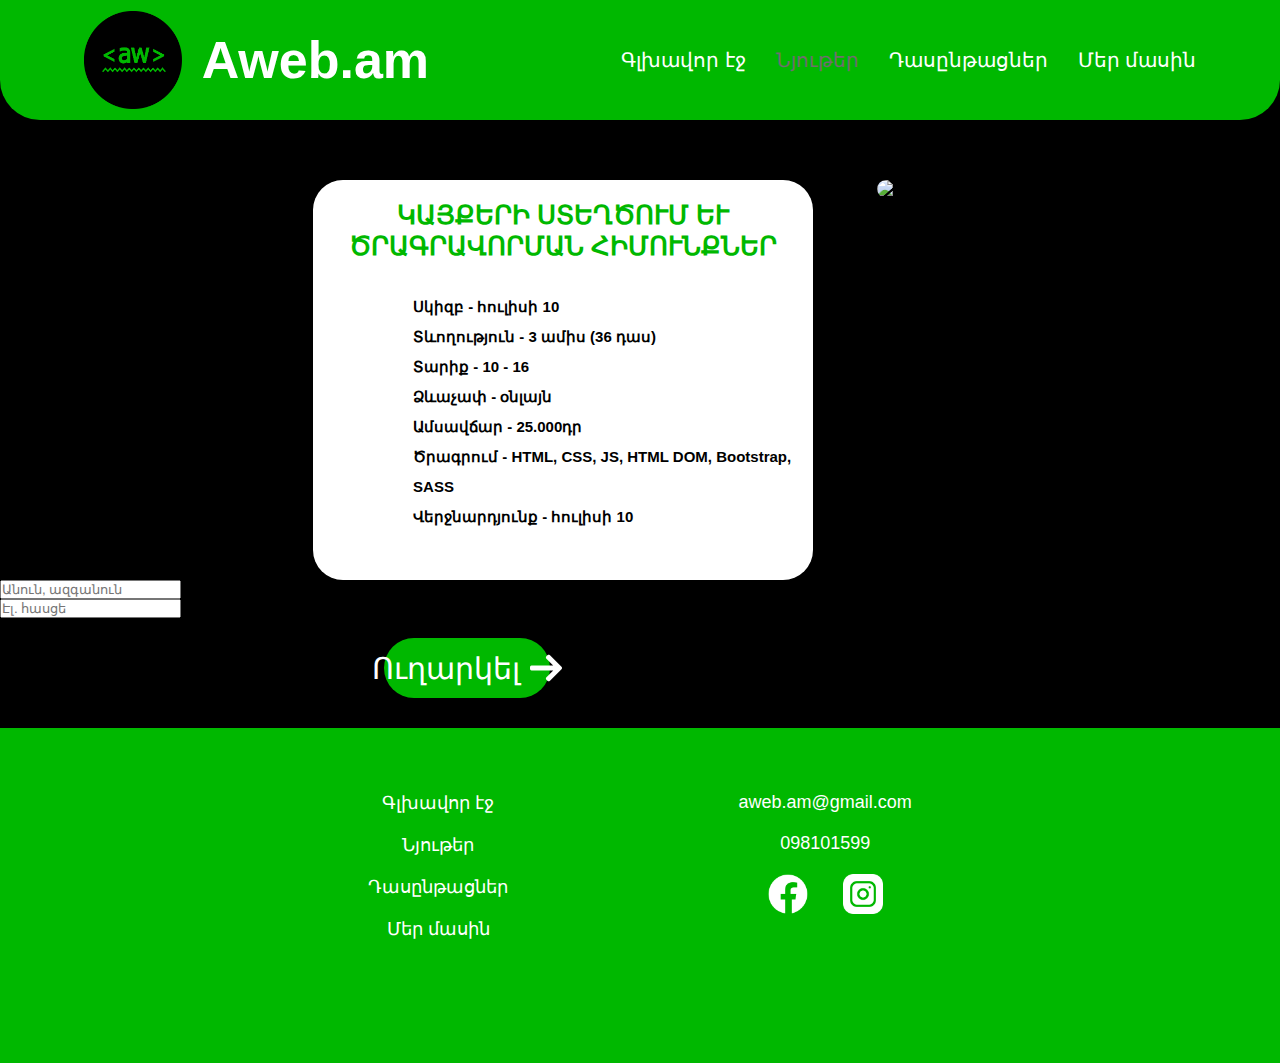
==== course.html @ 0719f068 "'aweb'" ====
<!DOCTYPE html>
<html lang="en">

    <head>
        <meta charset="UTF-8">
        <meta http-equiv="X-UA-Compatible" content="IE=edge">
        <meta name="viewport" content="width=device-width, initial-scale=1.0">
        <title>Մեր մասին</title>

        <link rel="stylesheet" href="style.css">
        <link rel="stylesheet" href="course.css">
    </head>

    <body>
        <header>
            <nav >
                <a href="index.html">
                    <div class="brand">
                        <img src="/images/logo.png" id="logo">
                        <h1 id="name">
                            Aweb.am
                        </h1>
                    </div>
                </a>
    
                <ul>
                    <li><a href="index.html">Գլխավոր էջ</a></li>
                    <li class="none_working">Նյութեր</li>
                    <li><a href="courses.html">Դասընթացներ</a></li>
                    <li><a href="about.html">Մեր մասին</a></li>
                </ul>
                <img src="/images/menu.png" width="50px" id="burger">
            </nav>
        </header>

        <main>
            <section id="head">
                <Section id="short">
                    <h1 class="vernagir">Կայքերի ստեղծում և ծրագրավորման հիմունքներ</h1>
                    <p class="tvyal">Սկիզբ - հուլիսի 10</p>
                    <p class="tvyal">Տևողություն - 3 ամիս (36 դաս)</p>
                    <p class="tvyal">Տարիք - 10 - 16</p>
                    <p class="tvyal">Ձևաչափ - օնլայն</p>
                    <p class="tvyal">Ամսավճար - 25.000դր</p>
                    <p class="tvyal">Ծրագրում - HTML, CSS, JS, HTML DOM, Bootstrap, SASS</p>
                    <p class="tvyal">Վերջնարդյունք - հուլիսի 10</p>
                </Section>
                <div class="cover">
                    <img src="images/course_cover.jpg" alt="cover_img" class="nkar">
                </div>
            </section>
            <section class="grancvel">
                <form class="grancum">
                    <input type="text" placeholder="Անուն, ազգանուն" id="name_input"><br>
                    <input type="text" placeholder="Էլ. հասցե" id="name_input"><br>
                    <div class="button" id="send_button">
                        <p>Ուղարկել</p>
                        <img src="images/arrow.png" class="arrow right_arrow">
                    </div>
                </form>
            </section>
        </main>

        <footer>
            <ul>
                <li>Գլխավոր էջ</li>
                <li>Նյութեր</li>
                <li>Դասընթացներ</li>
                <li>Մեր մասին</li>
            </ul>
            <ul>
                <li>aweb.am@gmail.com</li>
                <li>098101599</li>
                <ul id="footer_icons">
                    <li><a href="https://www.facebook.com/Aweb.am" target="_blank"><img src="images/facebook_white.png" class="w_social_icons"></a></li>
                    <li><a href="https://www.instagram.com/a_web.am/" target="_blank"><img src="images/instagram_white.png" class="w_social_icons"></a></li>
                </ul>
            </ul>
        </footer>

        <script src="https://smtpjs.com/v3/smtp.js"></script>
        <script src="main.js"></script>
    </body>

</html>
---- style.css ----
:root{
    --black-color: #000;
    --green-color: #00b800;
}

*{
    margin: 0px;
    padding: 0px;
}

*,
*::after,
*::before{
    box-sizing: border-box;
}

body{
    background-color: var(--black-color);
    font-family: 'Arial';
}

header{
    position: fixed;
    width: 100%;
    height: 120px;
    left: 0px;
    top: 0px;
    z-index: 1;

    background-color: var(--green-color);
    border-radius: 0px 0px 40px 40px;
}

.brand{
    display: flex;
    align-items: center;
    gap: 20px;

    color: #fff;
    font-family: 'Arial';
    font-weight: bold;
    font-size: 26px;
}

#logo{
    width: 98px;
    height: 98px;
}

nav{
    padding: 11px 0px;
    display: flex;
    align-items: center;
    justify-content: space-between;
    color: #fff;
    
    display: flex;
    justify-content: center;
    gap: 15%;
}

nav ul{
    font-size: 20px;
    display: flex;
    gap: 30px;
    list-style: none;    
}

nav a{
    color: #fff;
    text-decoration: none;
}

nav a:hover{
    color: var(--black-color);
}

#burger{
    display: none;
}

.none_working{
    color: rgb(110, 110, 110);
}

footer{
    background-color: var(--green-color);
    margin-top: 50px;
    color: #fff;
    padding: 5%;
    display: flex;
    justify-content: center;
    gap: 20%;
}

footer ul{
    list-style: none;
    margin-bottom: 30px;
}

footer li{
    font-size: 18px;
    text-align: center;
    margin-bottom: 20px; 
    text-decoration: none;
}

footer a{
    color: #fff;
    text-decoration: none;
}

#footer_icons{
    display: flex;
    flex-wrap: nowrap;
    gap: 20%;
    justify-content: center;
}

.w_social_icons{
    width: 40px;
}

.content{
    display: flex;
    justify-content: center;
    gap: 10%;
}

#part1{
    padding-top: 200px;
}

#part2{
    padding-top: 100px;
}

#part3{
    padding-top: 100px;
    padding-left: 7%;
    gap: 15%;
}

#part4{
    padding-top: 100px;
    padding-bottom: 100px;
}

.left_1{
    padding-top: 100px;
}

.left_2{
    padding-top: 100px;
    order: 2;
}

.left_2 .message img{
    transform: scaleX(-1);
}

.left_2 .text{
    text-align: end;
    right: 10%;
    width: 470px;
}

.left_4{
    padding-top: 50px;
}

.message{
    width: 450px;
    display: flex;
    justify-content: center;
}

.message img{
    position: absolute;
    max-width: 450px;
}

.message h1{
    position: relative;
    color: var(--green-color);
    text-transform: uppercase;
    font-size: 47px;
    padding: 25px 40px;
}

.text{
    font-family: 'Arial';
    font-size: 20px;
    line-height: 36px;
    letter-spacing: 0.03em;
    position: absolute;
    width: 410px;
    margin-top: 70px;
}

.text p{
    color: #fff;
}

.button{
    width: 166px;
    height: 60px;
    position: relative;
    left: 30%;
    top: 220px;
    background-color: var(--green-color);
    border-radius: 30px;
    display: flex;
    flex-wrap: nowrap;
    justify-content: center;
    align-items: center;
    gap: 10px;
}

.button p{
    font-size: 30px;
    color: #fff;
}

.buttons{
    position: relative;
    top: 220px;
    display: flex;
    flex-wrap: nowrap;
    justify-content: center;
    align-items: center;
    gap: 10%;
}

#send_button{
    top: 20px;
}

.social_icons{
    width: 70px;
}

.left_2 .button{
    width: 184px;
}

.left_2 .button p{
    font-size: 26px;
}

.arrow{
    width: 32px;
}

.left_2 .arrow{
    width: 28px;
}

.right_1{
    max-width: 550px;
    height: 590px;
    display: flex;
}

.right_2{
    width: 550px;
    height: 590px;
    display: flex;
}

.right_3{
    width: 550px;
    height: 590px;
    display: flex;
}

#wlcm_man{
    max-width: 100%;
    object-fit: cover;
    object-position: top left;
}

#man_2{
    width: 100%;
    object-fit: cover;
    object-position: top left;
}

#woman_1{
    width: 80%;
    object-fit: cover;
    object-position: top left;
}

.for_letter{
    margin-top: 50px;
}

.for_letter input{
    height: 50px;
    width: 350px;    
    border-radius: 30px;
    text-align: end;
    padding: 5%;
    margin-bottom: 20px;
    margin-left: 20%;
}

#letter_input{
    height: 100px;
}:root {
    --black-color: #000;
    --green-color: #00b800;
  }
  
  * {
    margin: 0px;
    padding: 0px;
  }
  
  *,
  *::after,
  *::before {
    box-sizing: border-box;
  }
  
  body {
    background-color: var(--black-color);
    font-family: "Arial";
  }
  
  header {
    position: fixed;
    width: 100%;
    height: 120px;
    left: 0px;
    top: 0px;
    z-index: 1;
  
    background-color: var(--green-color);
    border-radius: 0px 0px 40px 40px;
  }
  
  #del{
    display: none;
  }
  
  #menu-bg{
      width: 75%;
      height: 100vh;
      background-color: var(--green-color);
      margin-left: 25%;
      display: none;
      margin-top: -80px;
  }
  
  #opened-menu{
    display: none;
    font-size: 25px;
    list-style: none;
    padding: 120px 40px;
    text-align: end;
  }
  
  #opened-menu li {
    margin-bottom: 30px;
  }
  
  #opened-menu a {
    color: #fff;
    text-decoration: none;
  }
  
  nav a:hover {
    color: var(--black-color);
  }
  
  .brand {
    display: flex;
    align-items: center;
    gap: 20px;
  
    color: #fff;
    font-family: "Arial";
    font-weight: bold;
    font-size: 26px;
  }
  
  #logo {
    width: 98px;
    height: 98px;
  }
  
  nav {
    padding: 11px 0px;
    display: flex;
    align-items: center;
    justify-content: space-between;
    color: #fff;
  
    display: flex;
    justify-content: center;
    gap: 15%;
  }
  
  nav ul {
    font-size: 20px;
    display: flex;
    gap: 30px;
    list-style: none;
  }
  
  nav a {
    color: #fff;
    text-decoration: none;
  }
  
  nav a:hover {
    color: var(--black-color);
  }
  
  #burger {
    display: none;
  }
  
  .none_working {
    color: rgb(110, 110, 110);
  }
  
  footer {
    background-color: var(--green-color);
    margin-top: 50px;
    color: #fff;
    padding: 5%;
    display: flex;
    justify-content: center;
    gap: 20%;
  }
  
  footer ul {
    list-style: none;
    margin-bottom: 30px;
  }
  
  footer li {
    font-size: 18px;
    text-align: center;
    margin-bottom: 20px;
    text-decoration: none;
  }
  
  footer a {
    color: #fff;
    text-decoration: none;
  }
  
  #footer_icons {
    display: flex;
    flex-wrap: nowrap;
    gap: 20%;
    justify-content: center;
  }
  
  .w_social_icons {
    width: 40px;
  }
  
  .content {
    display: flex;
    justify-content: center;
    gap: 10%;
  }
  
  #part1 {
    padding-top: 200px;
  }
  
  #part2 {
    padding-top: 100px;
  }
  
  #part3 {
    padding-top: 100px;
    padding-left: 7%;
    gap: 15%;
  }
  
  #part4 {
    padding-top: 100px;
    padding-bottom: 100px;
  }
  
  .left_1 {
    padding-top: 100px;
  }
  
  .left_2 {
    padding-top: 100px;
    order: 2;
  }
  
  .left_2 .message img {
    transform: scaleX(-1);
  }
  
  .left_2 .text {
    text-align: end;
    width: 440px;
    display: flex;
    align-items: flex-end;
  }
  
  .left_4 {
    padding-top: 50px;
  }
  
  .message {
    width: 450px;
    display: flex;
    justify-content: center;
  }
  
  .message img {
    position: absolute;
    max-width: 450px;
  }
  
  .message h1 {
    position: relative;
    color: var(--green-color);
    text-transform: uppercase;
    font-size: 47px;
    padding: 25px 40px;
  }
  
  .text {
    font-family: "Arial";
    font-size: 20px;
    line-height: 36px;
    letter-spacing: 0.03em;
    position: absolute;
    width: 410px;
    margin-top: 70px;
  }
  
  .text p {
    color: #fff;
  }
  
  .button {
    width: 166px;
    height: 60px;
    position: relative;
    left: 30%;
    top: 220px;
    background-color: var(--green-color);
    border-radius: 30px;
    display: flex;
    flex-wrap: nowrap;
    justify-content: center;
    align-items: center;
    gap: 10px;
  }
  
  .button p {
    font-size: 30px;
    color: #fff;
  }
  
  .buttons {
    position: relative;
    top: 220px;
    display: flex;
    flex-wrap: nowrap;
    justify-content: center;
    align-items: center;
    gap: 10%;
  }
  
  #send_button {
    top: 20px;
  }
  
  .social_icons {
    width: 70px;
  }
  
  .left_2 .button {
    width: 184px;
  }
  
  .left_2 .button p {
    font-size: 26px;
  }
  
  .arrow {
    width: 32px;
  }
  
  .left_2 .arrow {
    width: 28px;
  }
  
  .right_1 {
    max-width: 550px;
    height: 590px;
    display: flex;
  }
  
  .right_2 {
    width: 550px;
    height: 590px;
    display: flex;
  }
  
  .right_3 {
    width: 550px;
    height: 590px;
    display: flex;
  }
  
  #wlcm_man {
    max-width: 100%;
    object-fit: cover;
    object-position: top left;
  }
  
  #man_2 {
    width: 100%;
    object-fit: cover;
    object-position: top left;
  }
  
  #woman_1 {
    width: 80%;
    object-fit: cover;
    object-position: top left;
  }
  
  .for_letter {
    margin-top: 50px;
    display: flex;
    flex-direction: column;
    align-items: flex-end;
  }
  
  .for_letter input {
    height: 50px;
    width: 350px;
    border-radius: 30px;
    text-align: end;
    padding: 5%;
    margin-bottom: 20px;
  }
  
  #letter_input {
    height: 100px;
    width: 350px;
    border-radius: 30px;
    text-align: end;
    padding: 5%;
    margin-bottom: 20px;
  }
  
  @media screen and (max-width: 1024px) {
    .brand {
      font-size: 24px;
    }
  
    nav ul {
      font-size: 18px;
      gap: 5px;
    }
  
    .content {
      justify-content: center;
      gap: 5%;
    }
  
    #part1 {
      padding-top: 160px;
    }
  
    #part2 {
      padding-top: 80px;
    }
  
    #part3 {
      padding-top: 80px;
      padding-left: 4.5%;
      gap: 5%;
    }
  
    #part4 {
      padding-top: 80px;
    }
  
    .message {
      max-width: 350px;
    }
  
    .message img {
      max-width: 350px;
    }
  
    .message h1 {
      font-size: 36px;
      padding: 20px 35px;
    }
  
    .text {
      font-size: 17px;
      width: 350px;
      margin-top: 50px;
    }
  
    .left_2 .text {
      max-width: 350px;
    }
  
    .button {
      max-width: 120px;
      max-height: 50px;
      top: 190px;
      gap: 5%;
    }
  
    .button p {
      font-size: 25px;
    }
  
    .buttons {
      top: 190px;
      gap: 10%;
    }
  
    .social_icons {
      width: 60px;
    }
  
    .left_2 .button {
      max-width: 160px;
    }
  
    .left_2 .button p {
      font-size: 22px;
    }
  
    .arrow {
      max-width: 25px;
    }
  
    .left_2 .arrow {
      max-width: 23px;
    }
  
    .right_1 {
      max-width: 450px;
      max-height: 500px;
    }
  
    .right_2 {
      width: 420px;
      height: 500px;
    }
  
    .right_3 {
      width: 400px;
      height: 500px;
    }
  
    #wlcm_man {
      width: 100%;
    }
  
    #man_2 {
      width: 100%;
    }
  
    #woman_1 {
      width: 100%;
    }
  
    .for_letter input {
      height: 40px;
      width: 300px;
    }
    
    #letter_input {
      width: 300px;
    }
  }
  
  @media screen and (max-width: 768px) {
    nav ul {
      display: none;
    }
  
    #burger {
      display: block;
    }
  
    footer {
      flex-direction: column;
    }
  
    #footer_icons {
      gap: 5%;
    }
  
    #part1 {
      padding-top: 120px;
      flex-direction: column;
      align-items: center;
    }
  
    #part2 {
      padding-top: 10px;
      flex-direction: column;
      align-items: center;
    }
  
    #part3 {
      padding-top: 10px;
      padding-left: 4.5%;
      gap: 5%;
      flex-direction: column;
      align-items: center;
    }
  
    #part4 {
      padding-top: 10px;
      flex-direction: column;
      align-items: center;
    }
  
    .message {
      max-width: 300px;
    }
  
    .message img {
      max-width: 300px;
    }
  
    .message h1 {
      font-size: 30px;
      padding: 18px;
      padding-left: auto;
    }
  
    .text {
      font-size: 14px;
      width: 280px;
      margin-top: 50px;
    }
  
    .left_2 .text {
      max-width: 300px;
      margin-right: 22px;
    }
  
    .button {
      max-width: 100px;
      max-height: 40px;
      top: 180px;
      gap: 5%;
    }
  
    .button p {
      font-size: 20px;
    }
  
    .buttons {
      top: 180px;
      gap: 10%;
    }
  
    .social_icons {
      width: 50px;
    }
  
    .left_2 .button {
      max-width: 140px;
    }
  
    .left_2 .button p {
      font-size: 20px;
    }
  
    .arrow {
      max-width: 22px;
    }
  
    .left_2 .arrow {
      max-width: 22px;
    }
  
    .left_1 {
      margin-right: 35%;
    }
  
    .left_2 {
      margin-left: 35%;
    }
  
    .right_1 {
      max-width: 350px;
      max-height: 400px;
      margin-top: 100px;
      margin-left: 35%;
    }
  
    .right_2 {
      margin-top: 20px;
      max-width: 380px;
      max-height: 500px;
      order: 2;
      margin-right: 25%;
    }
  
    .right_3 {
      width: 330px;
      height: 430px;
      margin-left: 35%;
      margin-top: 100px;
    }
  
    .right_4 {
      margin-top: -50px;
    }
  
    #wlcm_man {
      width: 100%;
    }
  
    #man_2 {
      width: 100%;
      margin-top: 100px;
    }
  
    #woman_1 {
      width: 100%;
    }
  
    .for_letter input {
      height: 30px;
      width: 250px;
      margin-left: 15%;
    }
  }
  

@media screen and (max-width: 1024px){
    .brand{
        font-size: 24px;
    }

    nav ul{
        font-size: 18px;
        gap: 5px;  
    }

    .content{
        justify-content: center;
        gap: 5%;
    }

    #part1{
        padding-top: 160px;
    }
    
    #part2{
        padding-top: 80px;
    }
    
    #part3{
        padding-top: 80px;
        padding-left: 4.5%;
        gap: 5%;
    }
    
    #part4{
        padding-top: 80px;
    }
    
    .message{
        max-width: 350px;
    }
    
    .message img{
        max-width: 350px;
    }
    
    .message h1{
        font-size: 36px;
        padding: 20px 35px;
    }
    
    .text{
        font-size: 17px;
        width: 350px;
        margin-top: 50px;
    }
    
    .left_2 .text{
        max-width: 370px;
    }
    
    .button{
        max-width: 120px;
        max-height: 50px;
        top: 190px;
        gap: 5%;
    }
    
    .button p{
        font-size: 25px;
    }
    
    .buttons{
        top: 190px;
        gap: 10%;
    }
    
    .social_icons{
        width: 60px;
    }
    
    .left_2 .button{
        max-width: 160px;
    }
    
    .left_2 .button p{
        font-size: 22px;
    }
    
    .arrow{
        max-width: 25px;
    }
    
    .left_2 .arrow{
        max-width: 23px;
    }
    
    .right_1{
        max-width: 450px;
        max-height: 500px;
    }
    
    .right_2{
        width: 420px;
        height: 500px;
    }
    
    .right_3{
        width: 400px;
        height: 500px;
    }
    
    #wlcm_man{
        width: 100%;
    }
    
    #man_2{
        width: 100%;
    }
    
    #woman_1{
        width: 100%;
    }

    .for_letter input{
        height: 40px;
        width: 300px;
        margin-left: 15%;
    }
}

@media screen and (max-width: 768px){
    nav ul{
        display: none; 
    }

    #burger{
        display: block;
    }

    footer{
        flex-direction: column;
    }

    #footer_icons{
        gap: 5%;
    }

    #part1{
        padding-top: 120px;
        flex-direction: column;
        align-items: center;
    }
    
    #part2{
        padding-top: 10px;
        flex-direction: column;
        align-items: center;
    }
    
    #part3{
        padding-top: 10px;
        padding-left: 4.5%;
        gap: 5%;
        flex-direction: column;
        align-items: center;
    }
    
    #part4{
        padding-top: 10px;
        flex-direction: column;
        align-items: center;
    }
    
    .message{
        max-width: 300px;
    }
    
    .message img{
        max-width: 300px;
    }
    
    .message h1{
        font-size: 30px;
        padding: 18px;
        padding-left: auto;
    }
    
    .text{
        font-size: 14px;
        width: 280px;
        margin-top: 50px;
    }
    
    .left_2 .text{
        max-width: 300px;
        margin-right: 22px;
    }
    
    .button{
        max-width: 100px;
        max-height: 40px;
        top: 180px;
        gap: 5%;
    }
    
    .button p{
        font-size: 20px;
    }
    
    .buttons{
        top: 180px;
        gap: 10%;
    }
    
    .social_icons{
        width: 50px;
    }
    
    .left_2 .button{
        max-width: 140px;
    }
    
    .left_2 .button p{
        font-size: 20px;
    }
    
    .arrow{
        max-width: 22px;
    }
    
    .left_2 .arrow{
        max-width: 22px;
    }
    
    .left_1{
        margin-right: 35%;
    }

    .left_2{
        margin-left: 35%;
    }

    .right_1{
        max-width: 350px;
        max-height: 400px;
        margin-top: 100px;
        margin-left: 35%;
    }
    
    .right_2{
        margin-top: 20px;
        max-width: 380px;
        max-height: 500px;
        order: 2;
        margin-right: 25%;
    }
    
    .right_3{
        width: 330px;
        height: 430px;
        margin-left: 35%;
        margin-top: 100px;
    }

    .right_4{
        margin-top: -50px;
    }
    
    #wlcm_man{
        width: 100%;
    }
    
    #man_2{
        width: 100%;
        margin-top: 100px;
    }
    
    #woman_1{
        width: 100%;
    }

    .for_letter input{
        height: 30px;
        width: 250px;
        margin-left: 15%;
    }
}
---- course.css ----
:root{
    --black-color: #000;
    --green-color: #00b800;
}

#head{
    display: flex;
    justify-content: center;
    margin-top: 180px;
    gap: 5%;
}

#short{
    width: 500px;
    height: 400px;
    background-color: #fff;
    border-radius: 30px;
}

.vernagir{
    color: var(--green-color);
    font-size: 26px;
    text-align: center;
    margin: 20px 20px 30px 20px;
    text-transform: uppercase;
}

.tvyal{
    color: #000;
    font-size: 15px;
    font-weight: 700;
    margin-left: 100px;
    line-height: 30px;
}

.nkar{
    width: 300px;
    border-radius: 30px;
}
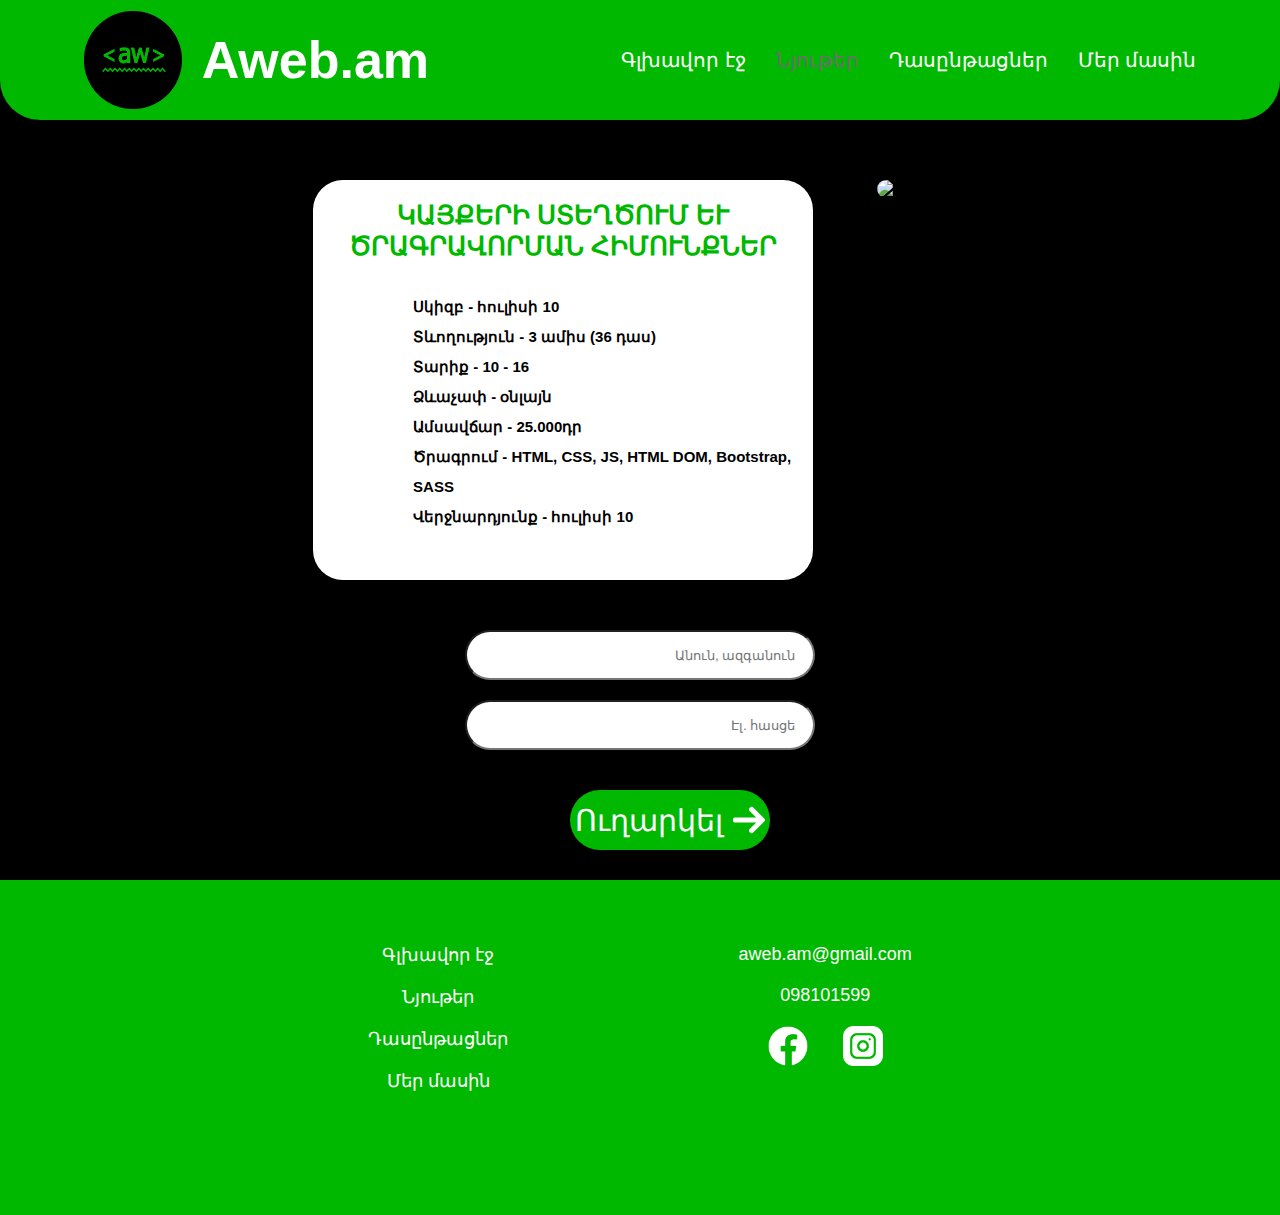
==== commit c31b53ae: "Add files via upload" ====
--- a/course.html
+++ b/course.html
@@ -49,11 +49,11 @@
                     <img src="images/course_cover.jpg" alt="cover_img" class="nkar">
                 </div>
             </section>
-            <section class="grancvel">
+            <section class="grancvel for_letter">
                 <form class="grancum">
                     <input type="text" placeholder="Անուն, ազգանուն" id="name_input"><br>
                     <input type="text" placeholder="Էլ. հասցե" id="name_input"><br>
-                    <div class="button" id="send_button">
+                    <div class="button send_button" id="crs_reg_button">
                         <p>Ուղարկել</p>
                         <img src="images/arrow.png" class="arrow right_arrow">
                     </div>
--- a/style.css
+++ b/style.css
@@ -1,314 +1,4 @@
-:root{
-    --black-color: #000;
-    --green-color: #00b800;
-}
-
-*{
-    margin: 0px;
-    padding: 0px;
-}
-
-*,
-*::after,
-*::before{
-    box-sizing: border-box;
-}
-
-body{
-    background-color: var(--black-color);
-    font-family: 'Arial';
-}
-
-header{
-    position: fixed;
-    width: 100%;
-    height: 120px;
-    left: 0px;
-    top: 0px;
-    z-index: 1;
-
-    background-color: var(--green-color);
-    border-radius: 0px 0px 40px 40px;
-}
-
-.brand{
-    display: flex;
-    align-items: center;
-    gap: 20px;
-
-    color: #fff;
-    font-family: 'Arial';
-    font-weight: bold;
-    font-size: 26px;
-}
-
-#logo{
-    width: 98px;
-    height: 98px;
-}
-
-nav{
-    padding: 11px 0px;
-    display: flex;
-    align-items: center;
-    justify-content: space-between;
-    color: #fff;
-    
-    display: flex;
-    justify-content: center;
-    gap: 15%;
-}
-
-nav ul{
-    font-size: 20px;
-    display: flex;
-    gap: 30px;
-    list-style: none;    
-}
-
-nav a{
-    color: #fff;
-    text-decoration: none;
-}
-
-nav a:hover{
-    color: var(--black-color);
-}
-
-#burger{
-    display: none;
-}
-
-.none_working{
-    color: rgb(110, 110, 110);
-}
-
-footer{
-    background-color: var(--green-color);
-    margin-top: 50px;
-    color: #fff;
-    padding: 5%;
-    display: flex;
-    justify-content: center;
-    gap: 20%;
-}
-
-footer ul{
-    list-style: none;
-    margin-bottom: 30px;
-}
-
-footer li{
-    font-size: 18px;
-    text-align: center;
-    margin-bottom: 20px; 
-    text-decoration: none;
-}
-
-footer a{
-    color: #fff;
-    text-decoration: none;
-}
-
-#footer_icons{
-    display: flex;
-    flex-wrap: nowrap;
-    gap: 20%;
-    justify-content: center;
-}
-
-.w_social_icons{
-    width: 40px;
-}
-
-.content{
-    display: flex;
-    justify-content: center;
-    gap: 10%;
-}
-
-#part1{
-    padding-top: 200px;
-}
-
-#part2{
-    padding-top: 100px;
-}
-
-#part3{
-    padding-top: 100px;
-    padding-left: 7%;
-    gap: 15%;
-}
-
-#part4{
-    padding-top: 100px;
-    padding-bottom: 100px;
-}
-
-.left_1{
-    padding-top: 100px;
-}
-
-.left_2{
-    padding-top: 100px;
-    order: 2;
-}
-
-.left_2 .message img{
-    transform: scaleX(-1);
-}
-
-.left_2 .text{
-    text-align: end;
-    right: 10%;
-    width: 470px;
-}
-
-.left_4{
-    padding-top: 50px;
-}
-
-.message{
-    width: 450px;
-    display: flex;
-    justify-content: center;
-}
-
-.message img{
-    position: absolute;
-    max-width: 450px;
-}
-
-.message h1{
-    position: relative;
-    color: var(--green-color);
-    text-transform: uppercase;
-    font-size: 47px;
-    padding: 25px 40px;
-}
-
-.text{
-    font-family: 'Arial';
-    font-size: 20px;
-    line-height: 36px;
-    letter-spacing: 0.03em;
-    position: absolute;
-    width: 410px;
-    margin-top: 70px;
-}
-
-.text p{
-    color: #fff;
-}
-
-.button{
-    width: 166px;
-    height: 60px;
-    position: relative;
-    left: 30%;
-    top: 220px;
-    background-color: var(--green-color);
-    border-radius: 30px;
-    display: flex;
-    flex-wrap: nowrap;
-    justify-content: center;
-    align-items: center;
-    gap: 10px;
-}
-
-.button p{
-    font-size: 30px;
-    color: #fff;
-}
-
-.buttons{
-    position: relative;
-    top: 220px;
-    display: flex;
-    flex-wrap: nowrap;
-    justify-content: center;
-    align-items: center;
-    gap: 10%;
-}
-
-#send_button{
-    top: 20px;
-}
-
-.social_icons{
-    width: 70px;
-}
-
-.left_2 .button{
-    width: 184px;
-}
-
-.left_2 .button p{
-    font-size: 26px;
-}
-
-.arrow{
-    width: 32px;
-}
-
-.left_2 .arrow{
-    width: 28px;
-}
-
-.right_1{
-    max-width: 550px;
-    height: 590px;
-    display: flex;
-}
-
-.right_2{
-    width: 550px;
-    height: 590px;
-    display: flex;
-}
-
-.right_3{
-    width: 550px;
-    height: 590px;
-    display: flex;
-}
-
-#wlcm_man{
-    max-width: 100%;
-    object-fit: cover;
-    object-position: top left;
-}
-
-#man_2{
-    width: 100%;
-    object-fit: cover;
-    object-position: top left;
-}
-
-#woman_1{
-    width: 80%;
-    object-fit: cover;
-    object-position: top left;
-}
-
-.for_letter{
-    margin-top: 50px;
-}
-
-.for_letter input{
-    height: 50px;
-    width: 350px;    
-    border-radius: 30px;
-    text-align: end;
-    padding: 5%;
-    margin-bottom: 20px;
-    margin-left: 20%;
-}
-
-#letter_input{
-    height: 100px;
-}:root {
+:root {
     --black-color: #000;
     --green-color: #00b800;
   }
@@ -577,8 +267,9 @@
     gap: 10%;
   }
   
-  #send_button {
+  .send_button {
     top: 20px;
+    margin-right: 55%;
   }
   
   .social_icons {
--- a/course.css
+++ b/course.css
@@ -36,4 +36,15 @@
 .nkar{
     width: 300px;
     border-radius: 30px;
-}+}
+
+.for_letter {
+    align-items: center;
+}
+
+
+.send_button {
+  padding: 3%;
+  width: 200px;
+  margin: 0px;
+} 